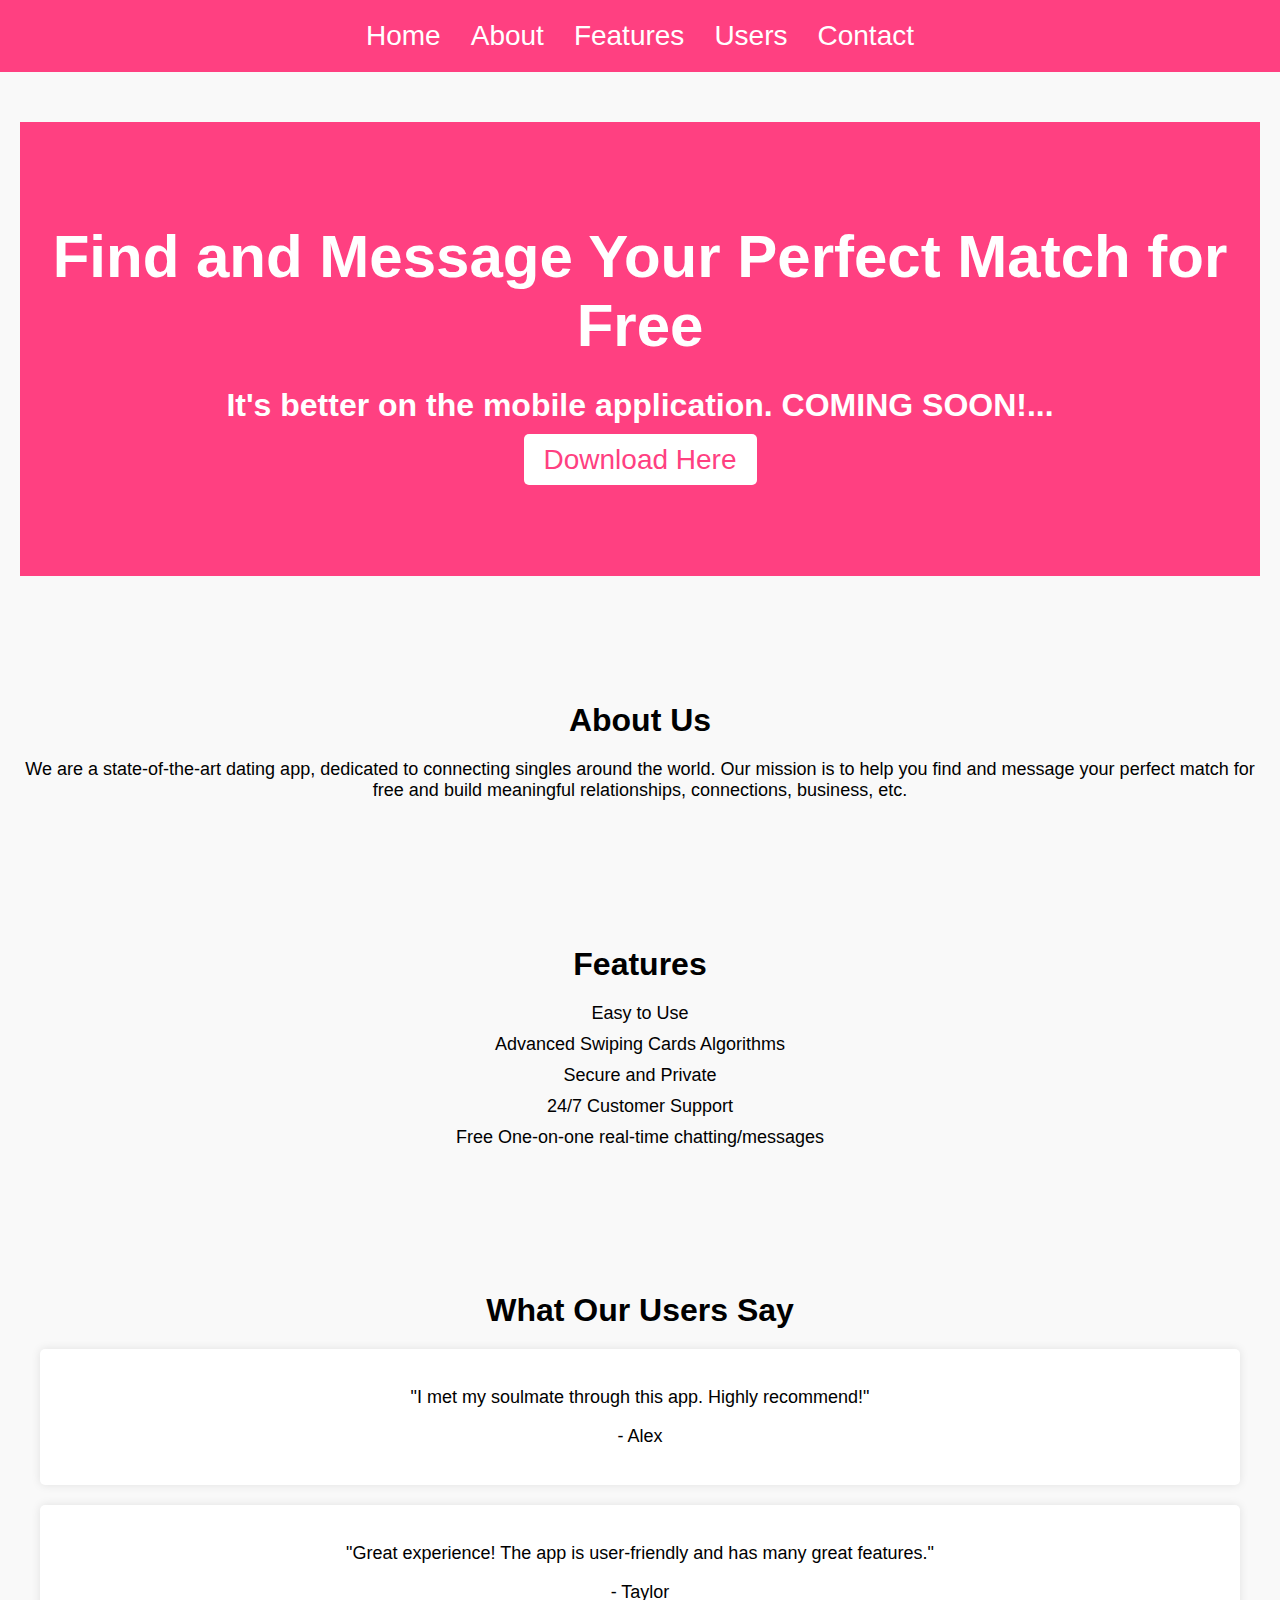
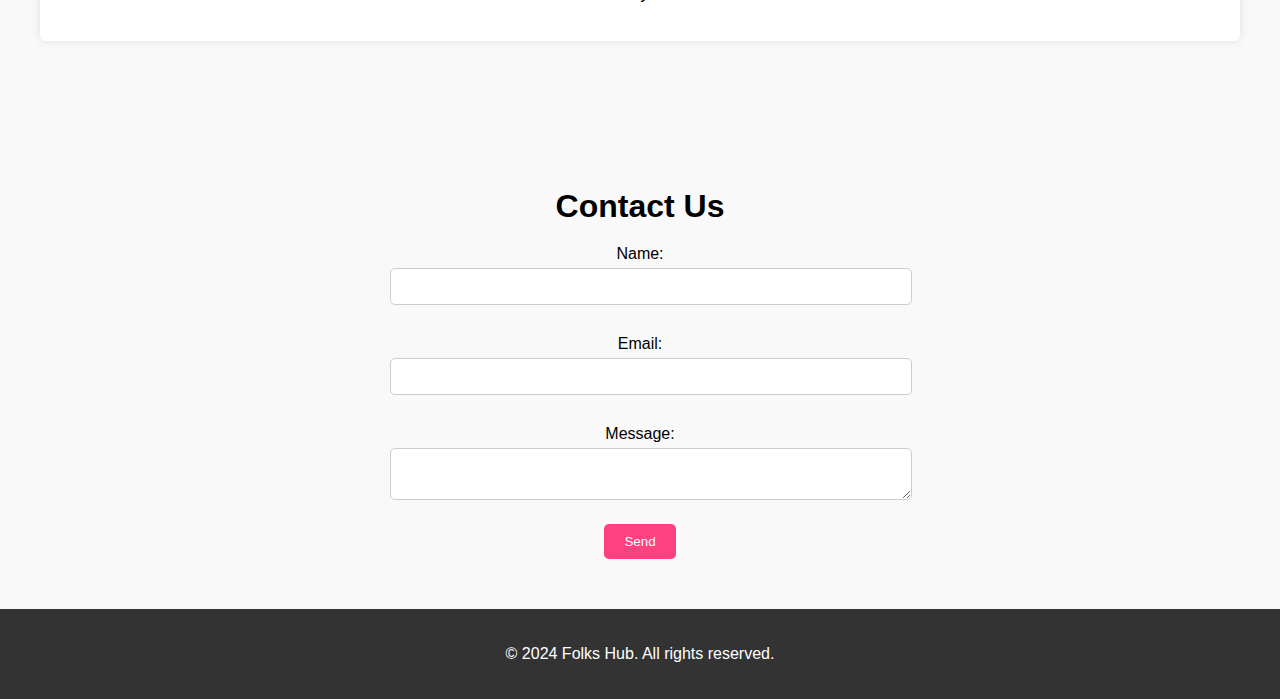
==== about.html @ 44aee2d6 "Create about.html" ====
<!DOCTYPE html>
<html lang="en">
<head>
<meta charset="UTF-8">
<title>Folks Hub Dating App</title>
<link rel="stylesheet" href="style.css">
<link rel="shortcut icon" href="/titlebarimage1.png" type="image/x-icon">

<script async src="https://pagead2.googlesyndication.com/pagead/js/adsbygoogle.js?client=ca-pub-8142608552215382"
     crossorigin="anonymous"></script>
	
</head>

<!-- Google tag (gtag.js) -->
<script async src="https://www.googletagmanager.com/gtag/js?id=G-VK6HM44SZR"></script>
<script>
  window.dataLayer = window.dataLayer || [];
  function gtag(){dataLayer.push(arguments);}
  gtag('js', new Date());

  gtag('config', 'G-VK6HM44SZR');
</script>


 
<body>
<header>
<nav>
<ul>
<li><a href="#home">Home</a></li>
<li><a href="#about">About</a></li>
<li><a href="#features">Features</a></li>
<li><a href="#testimonials">Users</a></li>
<li><a href="#contact">Contact</a></li>
</ul>
</nav>
</header>

<script type="text/javascript">
	atOptions = {
		'key' : '179b196d9b6132f8678c36322275f328',
		'format' : 'iframe',
		'height' : 90,
		'width' : 728,
		'params' : {}
	};
</script>
<script type="text/javascript" src="//www.topcreativeformat.com/179b196d9b6132f8678c36322275f328/invoke.js"></script>

<section id="home">
<div class="hero">
<h1>Find and Message Your Perfect Match for Free</h1>
<h2>It's better on the mobile application. COMING SOON!...</h2>
<a href="#home" class="btn">Download Here</a>
</div>
</section>

<script type="text/javascript">
	atOptions = {
		'key' : '179b196d9b6132f8678c36322275f328',
		'format' : 'iframe',
		'height' : 90,
		'width' : 728,
		'params' : {}
	};
</script>
<script type="text/javascript" src="//www.topcreativeformat.com/179b196d9b6132f8678c36322275f328/invoke.js"></script>

<section id="about">
<h2>About Us</h2>
<p>We are a state-of-the-art dating app, dedicated to connecting singles around the world. Our mission is to help you find and message your perfect match for free and build meaningful relationships, connections, business, etc.</p>
</section>

<script type="text/javascript">
	atOptions = {
		'key' : '179b196d9b6132f8678c36322275f328',
		'format' : 'iframe',
		'height' : 90,
		'width' : 728,
		'params' : {}
	};
</script>
<script type="text/javascript" src="//www.topcreativeformat.com/179b196d9b6132f8678c36322275f328/invoke.js"></script>

<section id="features">
<h2>Features</h2>
<ul>
<li>Easy to Use</li>
<li>Advanced Swiping Cards Algorithms</li>
<li>Secure and Private</li>
<li>24/7 Customer Support</li>
<li>Free One-on-one real-time chatting/messages</li>
</ul>
</section>

<script type="text/javascript">
	atOptions = {
		'key' : '179b196d9b6132f8678c36322275f328',
		'format' : 'iframe',
		'height' : 90,
		'width' : 728,
		'params' : {}
	};
</script>
<script type="text/javascript" src="//www.topcreativeformat.com/179b196d9b6132f8678c36322275f328/invoke.js"></script>

<section id="testimonials">
<h2>What Our Users Say</h2>
<div class="testimonial">
<p>"I met my soulmate through this app. Highly recommend!"</p>
<p>- Alex</p>
</div>
<div class="testimonial">
<p>"Great experience! The app is user-friendly and has many great features."</p>
<p>- Taylor</p>
</div>
</section>

<script type="text/javascript">
	atOptions = {
		'key' : '179b196d9b6132f8678c36322275f328',
		'format' : 'iframe',
		'height' : 90,
		'width' : 728,
		'params' : {}
	};
</script>
<script type="text/javascript" src="//www.topcreativeformat.com/179b196d9b6132f8678c36322275f328/invoke.js"></script>


<section id="contact">
<h2>Contact Us</h2>
<form action="#">
<label for="name">Name:</label>
<input type="text" id="name" name="name" required>

<label for="email">Email:</label>
<input type="email" id="email" name="email" required>

<label for="message">Message:</label>
<textarea id="message" name="message" required></textarea>

<button type="submit">Send</button>
</form>
</section>

<script type="text/javascript">
	atOptions = {
		'key' : '179b196d9b6132f8678c36322275f328',
		'format' : 'iframe',
		'height' : 90,
		'width' : 728,
		'params' : {}
	};
</script>
<script type="text/javascript" src="//www.topcreativeformat.com/179b196d9b6132f8678c36322275f328/invoke.js"></script>

<footer>
<p>&copy; 2024 Folks Hub. All rights reserved.</p>
</footer>

<script type='text/javascript' src='//pl23631966.highrevenuenetwork.com/a5/d1/81/a5d181f384b054f52811c5dbc14052d2.js'></script>

</body>
</html>
---- style.css ----
body {
    font-family: Arial, sans-serif;
    margin: 0;
    padding: 0;
    box-sizing: border-box;
    background-color: #f9f9f9;
}

header {
    background-color: #ff4081;
    padding: 20px 0;
}

nav ul {
    list-style: none;
    display: flex;
    justify-content: center;
    margin: 0;
    padding: 0;
}

nav ul li {
    margin: 0 15px;
}

nav ul li a {
    color: #fff;
    text-decoration: none;
    font-size: 28px;
}

.hero {
    text-align: center;
    padding: 100px 20px;
    background-color: #ff4081;
    color: #fff;
}

.hero h1 {
    font-size: 60px;
    margin: 0;
}

.hero p {
    font-size: 20px;
    margin: 20px 0;
}

.hero .btn {
    background-color: #fff;
    color: #ff4081;
    padding: 10px 20px;
    text-decoration: none;
    font-size: 28px;
    border-radius: 5px;
}

section {
    padding: 50px 20px;
    text-align: center;
}

section h2 {
    font-size: 32px;
    margin-bottom: 20px;
}

section p, section ul {
    font-size: 18px;
}

section ul {
    list-style: none;
    padding: 0;
}

section ul li {
    margin: 10px 0;
}

.testimonial {
    background-color: #fff;
    padding: 20px;
    margin: 20px;
    border-radius: 5px;
    box-shadow: 0 0 10px rgba(0,0,0,0.1);
}

form {
    max-width: 500px;
    margin: 0 auto;
}

form label {
    display: block;
    margin: 10px 0 5px;
}

form input, form textarea {
    width: 100%;
    padding: 10px;
    margin-bottom: 20px;
    border: 1px solid #ccc;
    border-radius: 5px;
}

form button {
    background-color: #ff4081;
    color: #fff;
    padding: 10px 20px;
    border: none;
    border-radius: 5px;
    cursor: pointer;
}

footer {
    text-align: center;
    padding: 20px;
    background-color: #333;
    color: #fff;
}
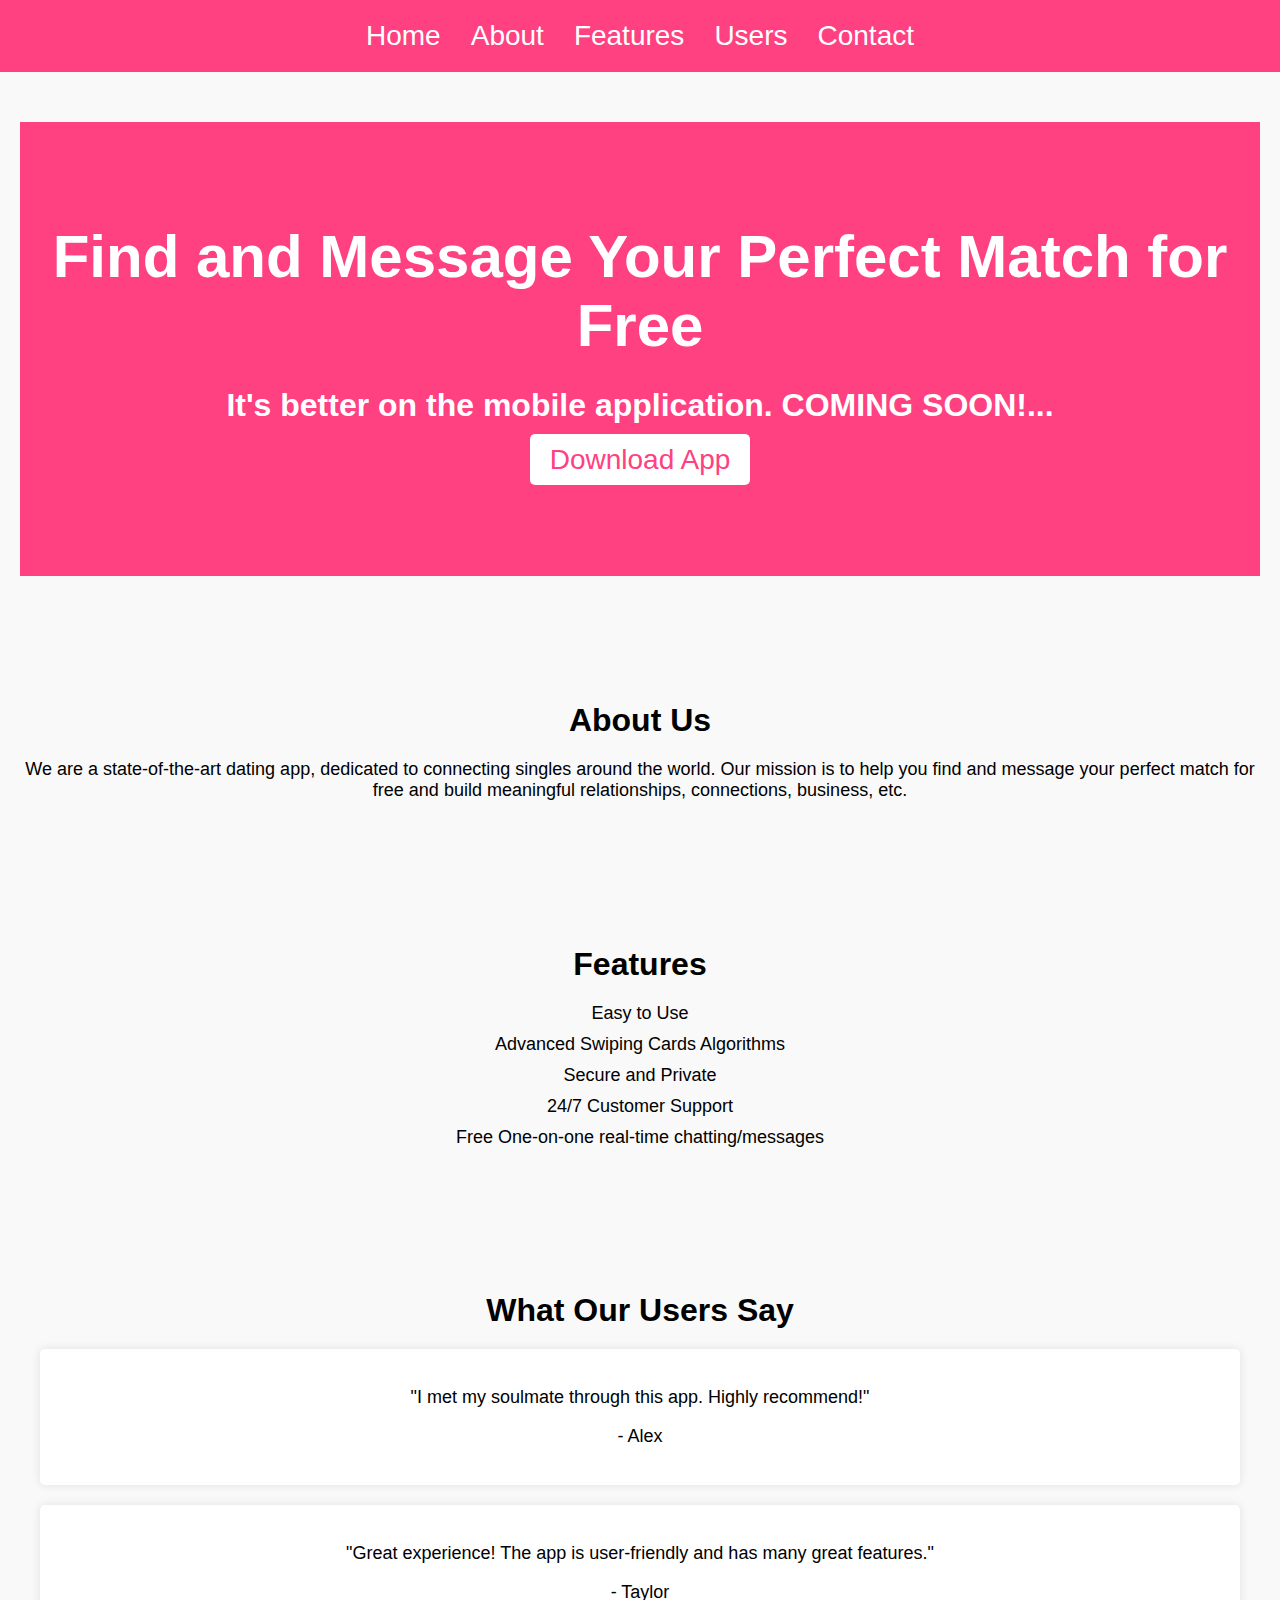
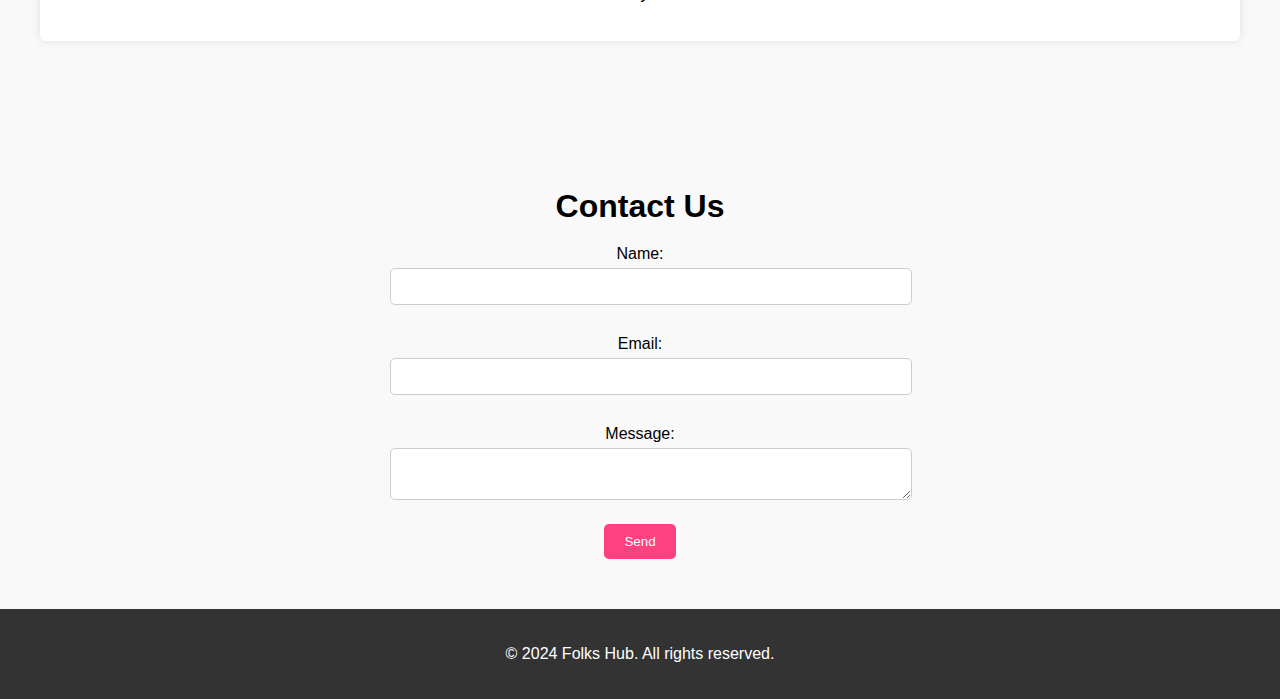
==== commit f336e3e2: "Update about.html" ====
--- a/about.html
+++ b/about.html
@@ -27,11 +27,11 @@
 <header>
 <nav>
 <ul>
-<li><a href="#home">Home</a></li>
-<li><a href="#about">About</a></li>
-<li><a href="#features">Features</a></li>
-<li><a href="#testimonials">Users</a></li>
-<li><a href="#contact">Contact</a></li>
+<li><a href="index.html">Home</a></li>
+<li><a href="about.html">About</a></li>
+<li><a href="features.html">Features</a></li>
+<li><a href="testimonials.html">Users</a></li>
+<li><a href="contact.html">Contact</a></li>
 </ul>
 </nav>
 </header>
@@ -51,7 +51,7 @@
 <div class="hero">
 <h1>Find and Message Your Perfect Match for Free</h1>
 <h2>It's better on the mobile application. COMING SOON!...</h2>
-<a href="#home" class="btn">Download Here</a>
+<a href="contact.html" class="btn">Download App</a>
 </div>
 </section>
 
@@ -162,4 +162,4 @@
 <script type='text/javascript' src='//pl23631966.highrevenuenetwork.com/a5/d1/81/a5d181f384b054f52811c5dbc14052d2.js'></script>
 
 </body>
-</html>
+	</html>
